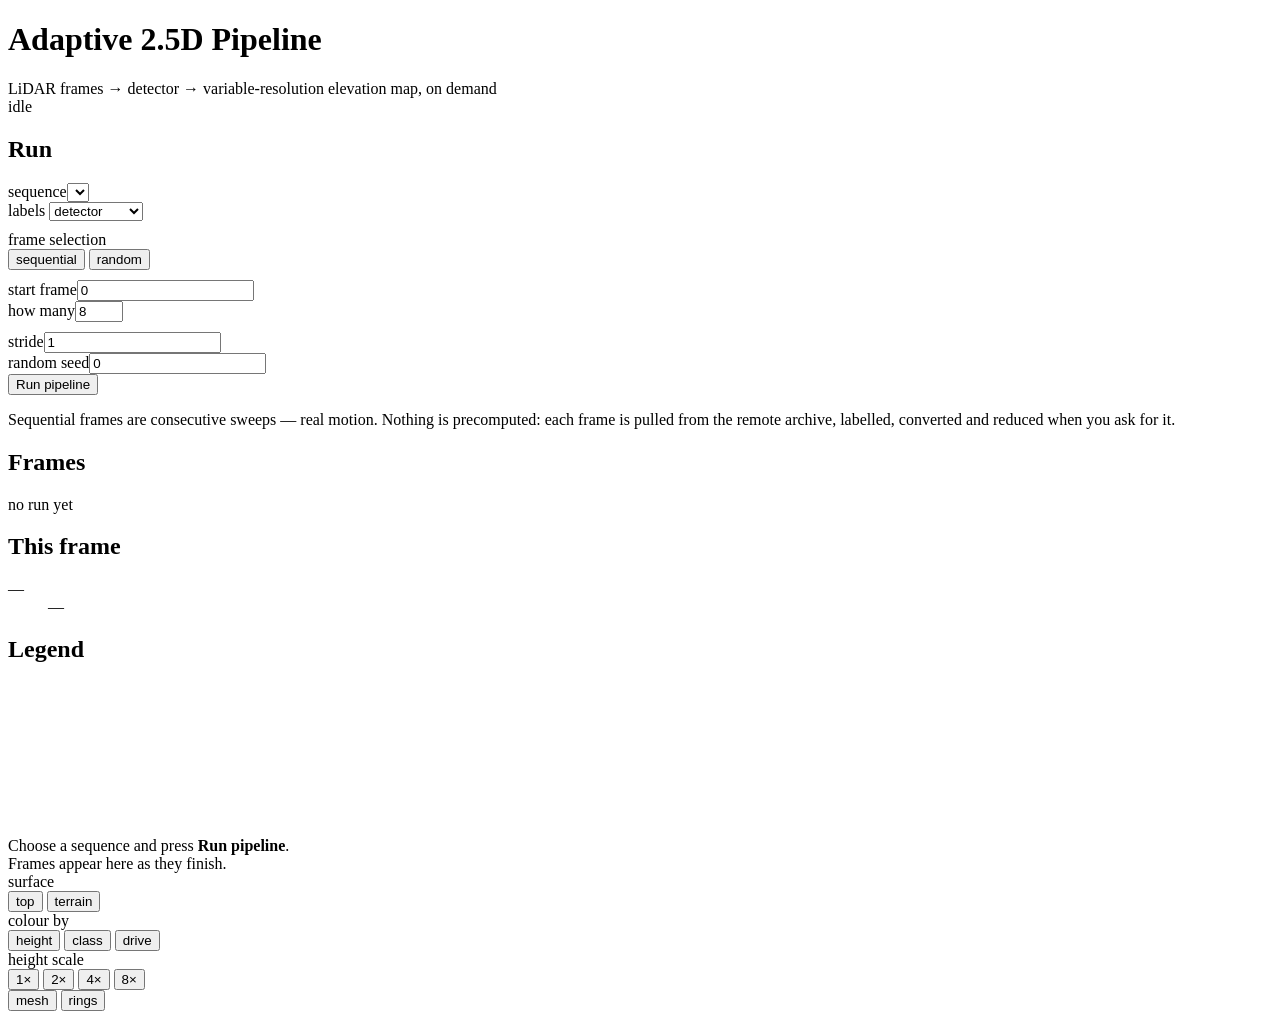
==== web/index.html @ c582e64b "Initial Mapping" ====
<!doctype html>
<meta charset="utf-8">
<meta name="viewport" content="width=device-width,initial-scale=1">
<title>Adaptive 2.5D Pipeline</title>
<link rel="preconnect" href="https://fonts.gstatic.com" crossorigin>
<link rel="stylesheet" href="https://fonts.googleapis.com/css2?family=IBM+Plex+Mono:wght@400;500;600&family=IBM+Plex+Sans:wght@400;500;600;700&display=swap">
<link rel="stylesheet" href="/style.css">

<div class="app">
  <header>
    <div>
      <h1>Adaptive 2.5D Pipeline</h1>
      <div class="sub">LiDAR frames &rarr; detector &rarr; variable-resolution elevation map, on demand</div>
    </div>
    <div class="pill"><span class="dot" id="dot"></span><span id="state">idle</span></div>
  </header>

  <div class="body">
    <aside>
      <section>
        <h2>Run</h2>
        <div class="grid2">
          <div><label for="seq">sequence</label><select id="seq"></select></div>
          <div><label for="source">labels</label>
            <select id="source">
              <option value="model">detector</option>
              <option value="truth">ground truth</option>
            </select></div>
        </div>
        <div style="margin-top:10px"><label>frame selection</label>
          <div class="seg" id="mode">
            <button data-v="sequential" aria-pressed="true">sequential</button>
            <button data-v="random" aria-pressed="false">random</button>
          </div>
        </div>
        <div class="grid2" style="margin-top:10px">
          <div><label for="start">start frame</label><input id="start" type="number" value="0" min="0"></div>
          <div><label for="count">how many</label><input id="count" type="number" value="8" min="1" max="60"></div>
        </div>
        <div class="grid2" style="margin-top:10px">
          <div><label for="stride">stride</label><input id="stride" type="number" value="1" min="1"></div>
          <div><label for="seed">random seed</label><input id="seed" type="number" value="0" min="0"></div>
        </div>
        <button class="run" id="go">Run pipeline</button>
        <button class="ghost" id="stop" hidden>Cancel</button>
        <p class="note" id="hint">Sequential frames are consecutive sweeps &mdash; real motion.
          Nothing is precomputed: each frame is pulled from the remote archive,
          labelled, converted and reduced when you ask for it.</p>
        <div class="err" id="err"></div>
      </section>

      <section>
        <h2>Frames</h2>
        <div class="strip" id="strip"></div>
        <p class="note" id="prog">no run yet</p>
      </section>

      <section>
        <h2>This frame</h2>
        <dl id="kv"><dt>&mdash;</dt><dd>&mdash;</dd></dl>
      </section>

      <section>
        <h2>Legend</h2>
        <div id="legend"></div>
      </section>
    </aside>

    <div class="stage">
      <canvas id="view"></canvas>
      <div class="empty" id="empty">Choose a sequence and press <b>Run pipeline</b>.<br>
        Frames appear here as they finish.</div>
      <div class="tag" id="tagL" hidden></div>
      <div class="tag b" id="tagB" hidden></div>

      <div class="float opts">
        <div><label>surface</label>
          <div class="seg" id="src">
            <button data-v="ztop" aria-pressed="true">top</button>
            <button data-v="zgnd" aria-pressed="false">terrain</button>
          </div></div>
        <div><label>colour by</label>
          <div class="seg" id="paint">
            <button data-v="height" aria-pressed="true">height</button>
            <button data-v="cls" aria-pressed="false">class</button>
            <button data-v="trav" aria-pressed="false">drive</button>
          </div></div>
        <div><label>height scale</label>
          <div class="seg" id="vex">
            <button data-v="1" aria-pressed="false">1&times;</button>
            <button data-v="2" aria-pressed="true">2&times;</button>
            <button data-v="4" aria-pressed="false">4&times;</button>
            <button data-v="8" aria-pressed="false">8&times;</button>
          </div></div>
        <div class="seg" id="toggles">
          <button data-v="mesh" aria-pressed="true">mesh</button>
          <button data-v="rings" aria-pressed="true">rings</button>
        </div>
      </div>

      <div class="float transport" id="transport" hidden>
        <button id="prev">&#9664;</button>
        <button class="play" id="play">Play</button>
        <button id="next">&#9654;</button>
        <input type="range" id="scrub" min="0" max="0" value="0">
        <span class="mono" id="fnum" style="font-size:11.5px;min-width:74px"></span>
      </div>
    </div>
  </div>
</div>
<script src="/app.js"></script>
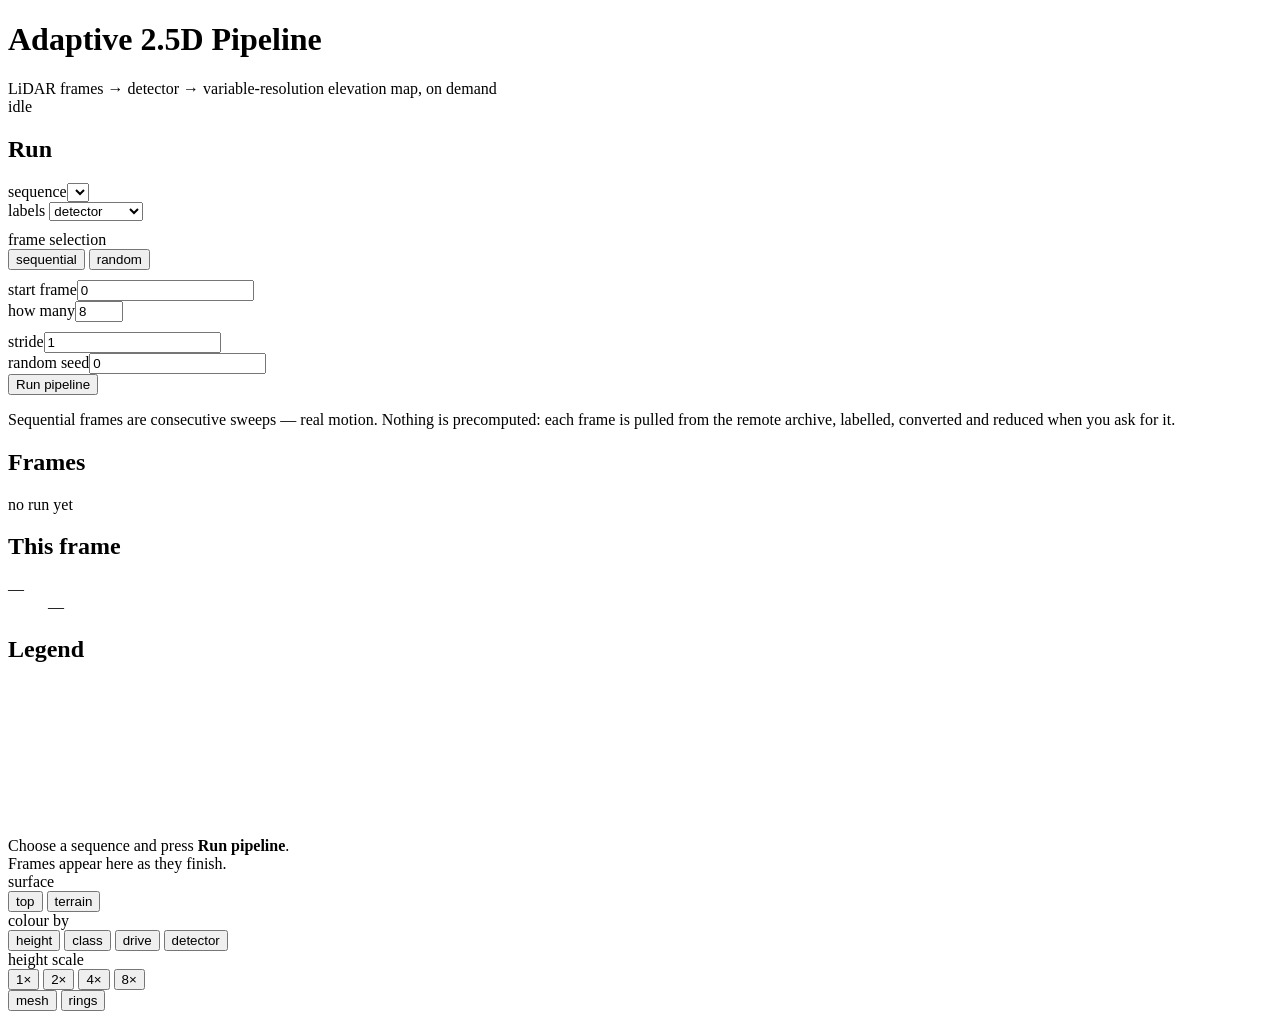
==== commit ab1da3ab: "uhjhsjh" ====
--- a/web/index.html
+++ b/web/index.html
@@ -84,6 +84,7 @@
             <button data-v="height" aria-pressed="true">height</button>
             <button data-v="cls" aria-pressed="false">class</button>
             <button data-v="trav" aria-pressed="false">drive</button>
+            <button data-v="det" aria-pressed="false">detector</button>
           </div></div>
         <div><label>height scale</label>
           <div class="seg" id="vex">
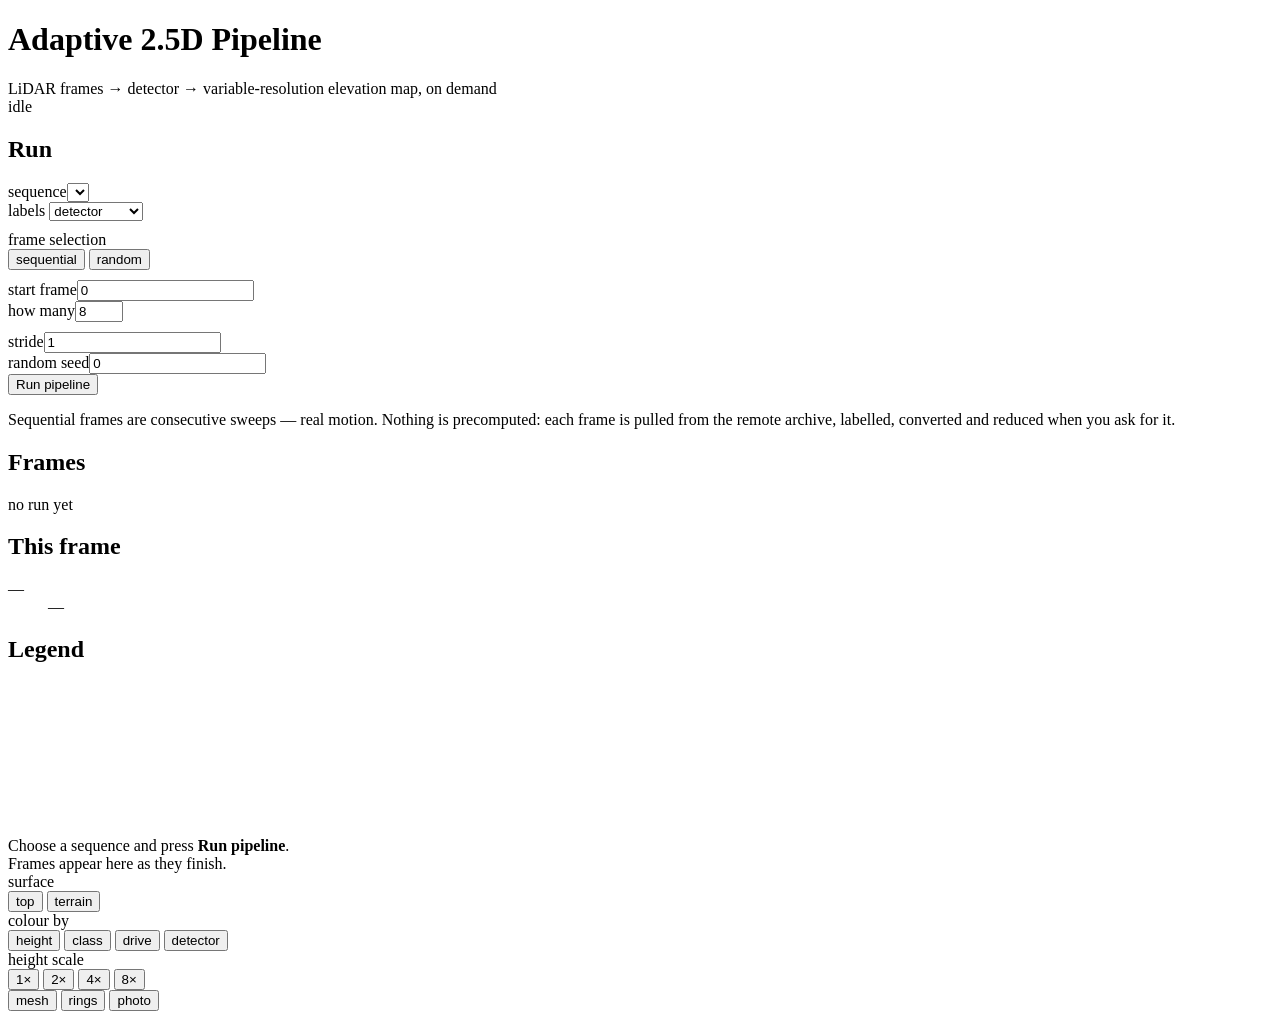
==== commit d1b43173: "add images" ====
--- a/web/index.html
+++ b/web/index.html
@@ -96,8 +96,15 @@
         <div class="seg" id="toggles">
           <button data-v="mesh" aria-pressed="true">mesh</button>
           <button data-v="rings" aria-pressed="true">rings</button>
+          <button data-v="camera" aria-pressed="true">photo</button>
         </div>
       </div>
+
+      <figure class="float cam" id="cam" hidden>
+        <img id="camimg" alt="the scene this sweep was taken in">
+        <figcaption>left colour camera &mdash; forward only, about 90&deg;.
+          The map is the full 360&deg;, so this is roughly one quadrant of it.</figcaption>
+      </figure>
 
       <div class="float transport" id="transport" hidden>
         <button id="prev">&#9664;</button>
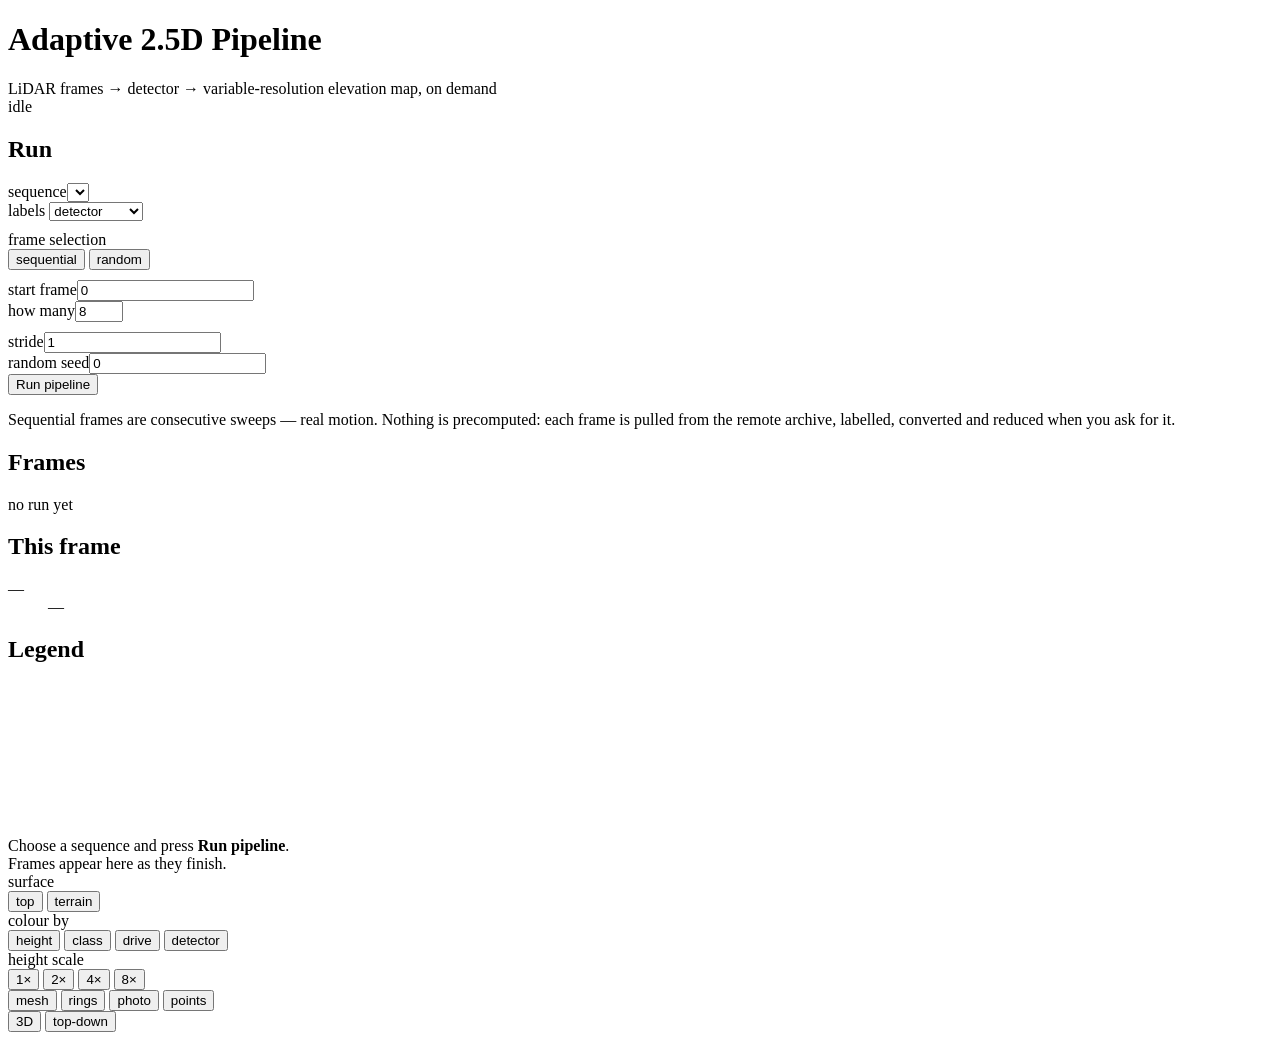
==== commit dc5ca655: "add overlay" ====
--- a/web/index.html
+++ b/web/index.html
@@ -97,13 +97,23 @@
           <button data-v="mesh" aria-pressed="true">mesh</button>
           <button data-v="rings" aria-pressed="true">rings</button>
           <button data-v="camera" aria-pressed="true">photo</button>
+          <button data-v="proj" aria-pressed="true">points</button>
+        </div>
+        <div class="seg" id="angle">
+          <button data-v="tilt" aria-pressed="true">3D</button>
+          <button data-v="top" aria-pressed="false">top&#8209;down</button>
         </div>
       </div>
 
       <figure class="float cam" id="cam" hidden>
-        <img id="camimg" alt="the scene this sweep was taken in">
-        <figcaption>left colour camera &mdash; forward only, about 90&deg;.
-          The map is the full 360&deg;, so this is roughly one quadrant of it.</figcaption>
+        <div class="camwrap">
+          <img id="camimg" alt="the scene this sweep was taken in">
+          <canvas id="camov"></canvas>
+        </div>
+        <figcaption>left colour camera. KITTI has no rear or side camera &mdash; all
+          four of its images are one forward stereo rig &mdash; so this covers the
+          dashed wedge on the map and nothing else.
+          <span id="projn"></span></figcaption>
       </figure>
 
       <div class="float transport" id="transport" hidden>
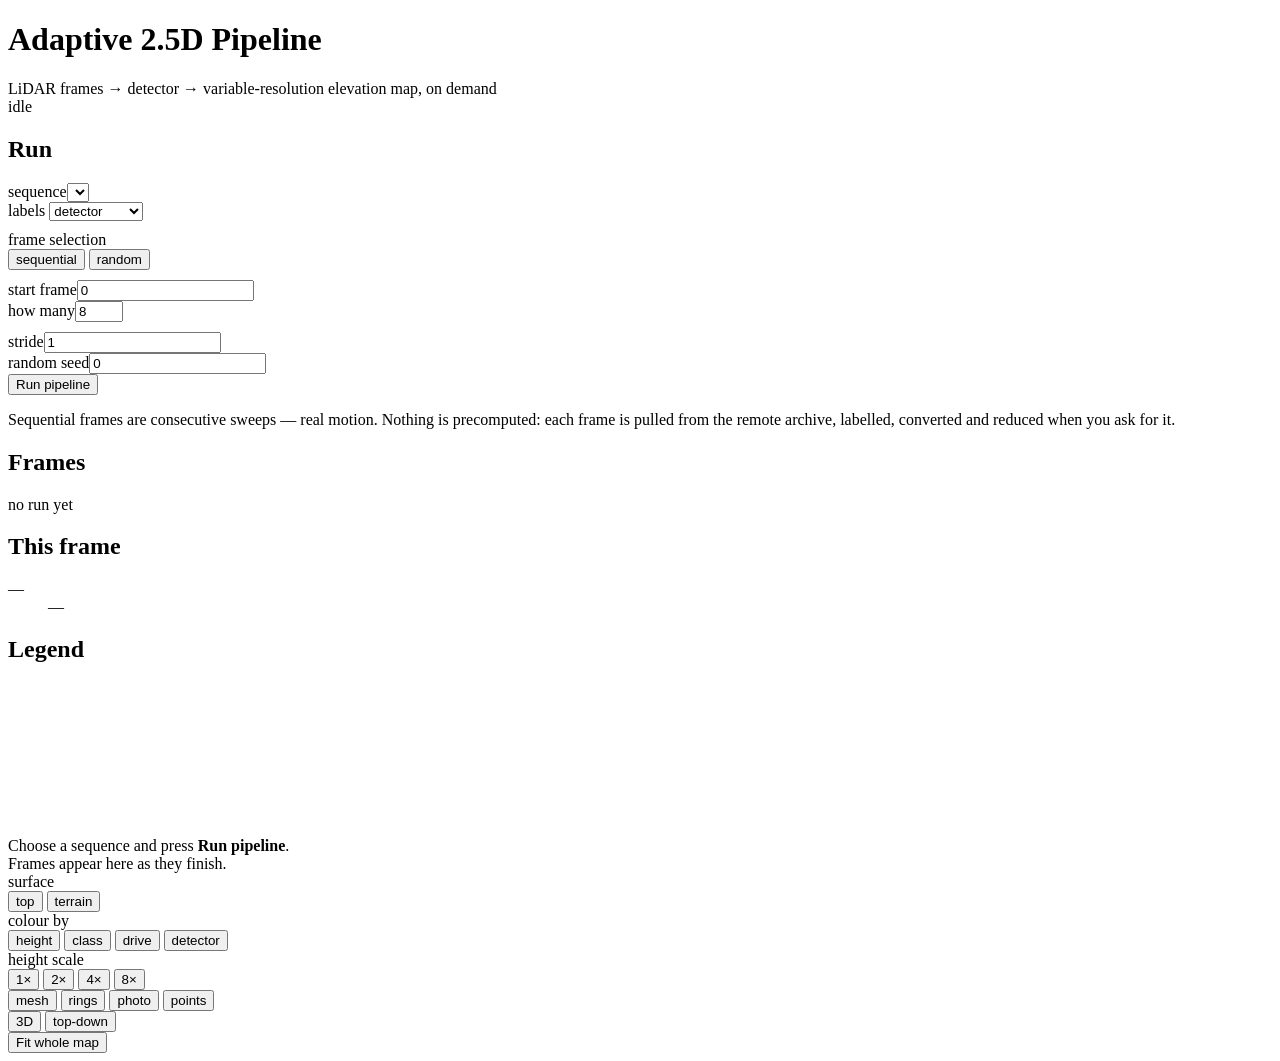
==== commit 226aa3f8: "add all 4 quadrants" ====
--- a/web/index.html
+++ b/web/index.html
@@ -103,6 +103,8 @@
           <button data-v="tilt" aria-pressed="true">3D</button>
           <button data-v="top" aria-pressed="false">top&#8209;down</button>
         </div>
+        <button class="fitbtn" id="fitbtn" title="frame the whole map (f)">
+          Fit whole map</button>
       </div>
 
       <figure class="float cam" id="cam" hidden>
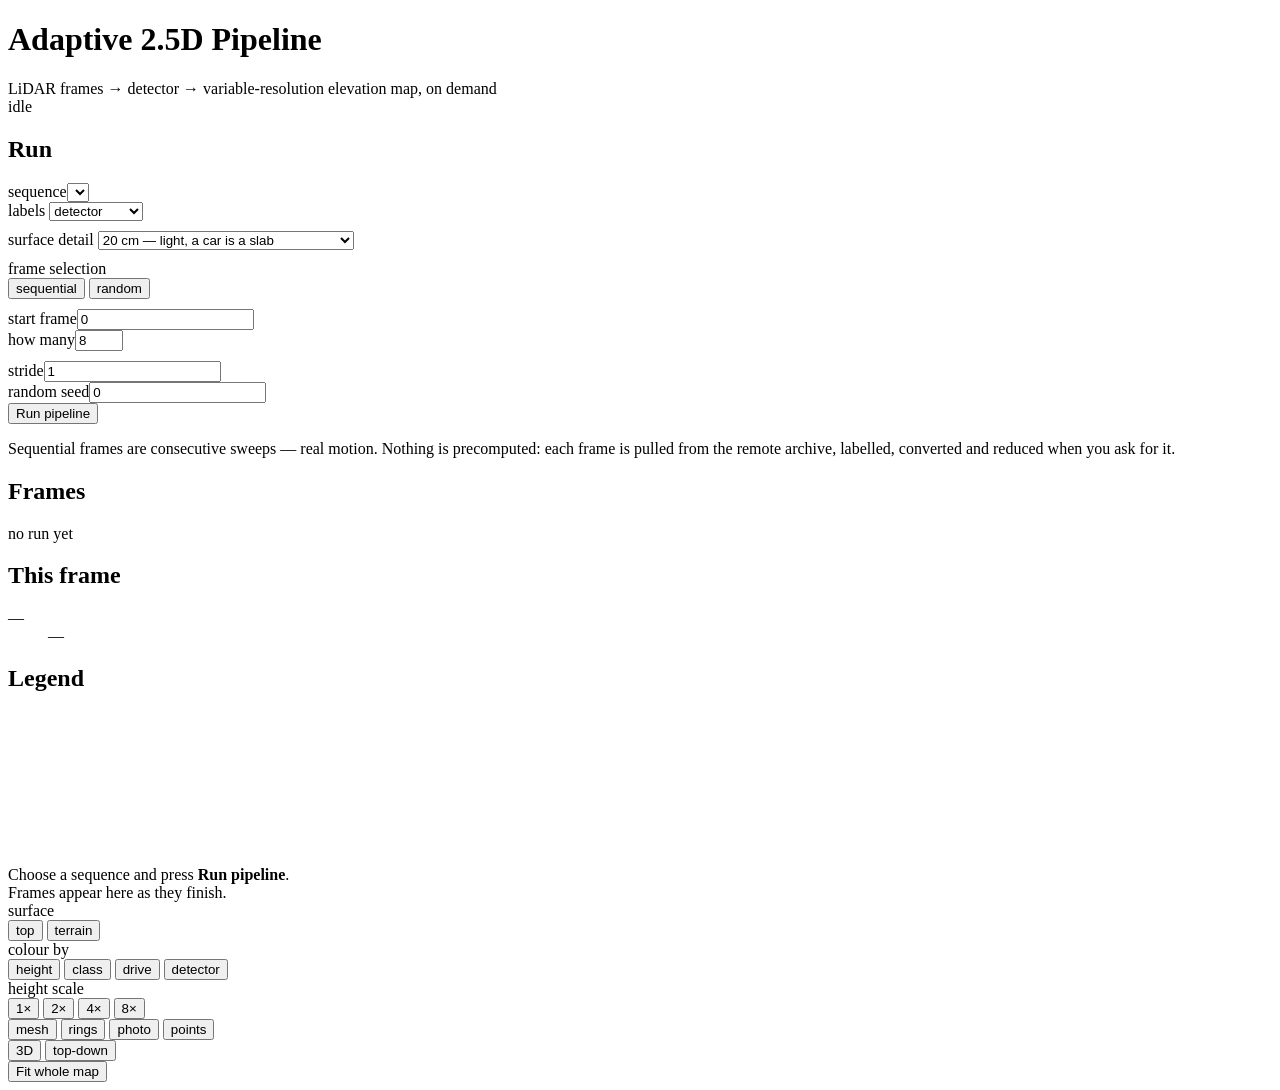
==== commit 1e6e4749: "add smootheining." ====
--- a/web/index.html
+++ b/web/index.html
@@ -26,6 +26,13 @@
               <option value="model">detector</option>
               <option value="truth">ground truth</option>
             </select></div>
+        </div>
+        <div style="margin-top:10px"><label for="detail">surface detail</label>
+          <select id="detail">
+            <option value="4">20 cm  — light, a car is a slab</option>
+            <option value="2">10 cm  — 4x payload, cars take shape</option>
+            <option value="1">5 cm   — 15x payload, full grid resolution</option>
+          </select>
         </div>
         <div style="margin-top:10px"><label>frame selection</label>
           <div class="seg" id="mode">
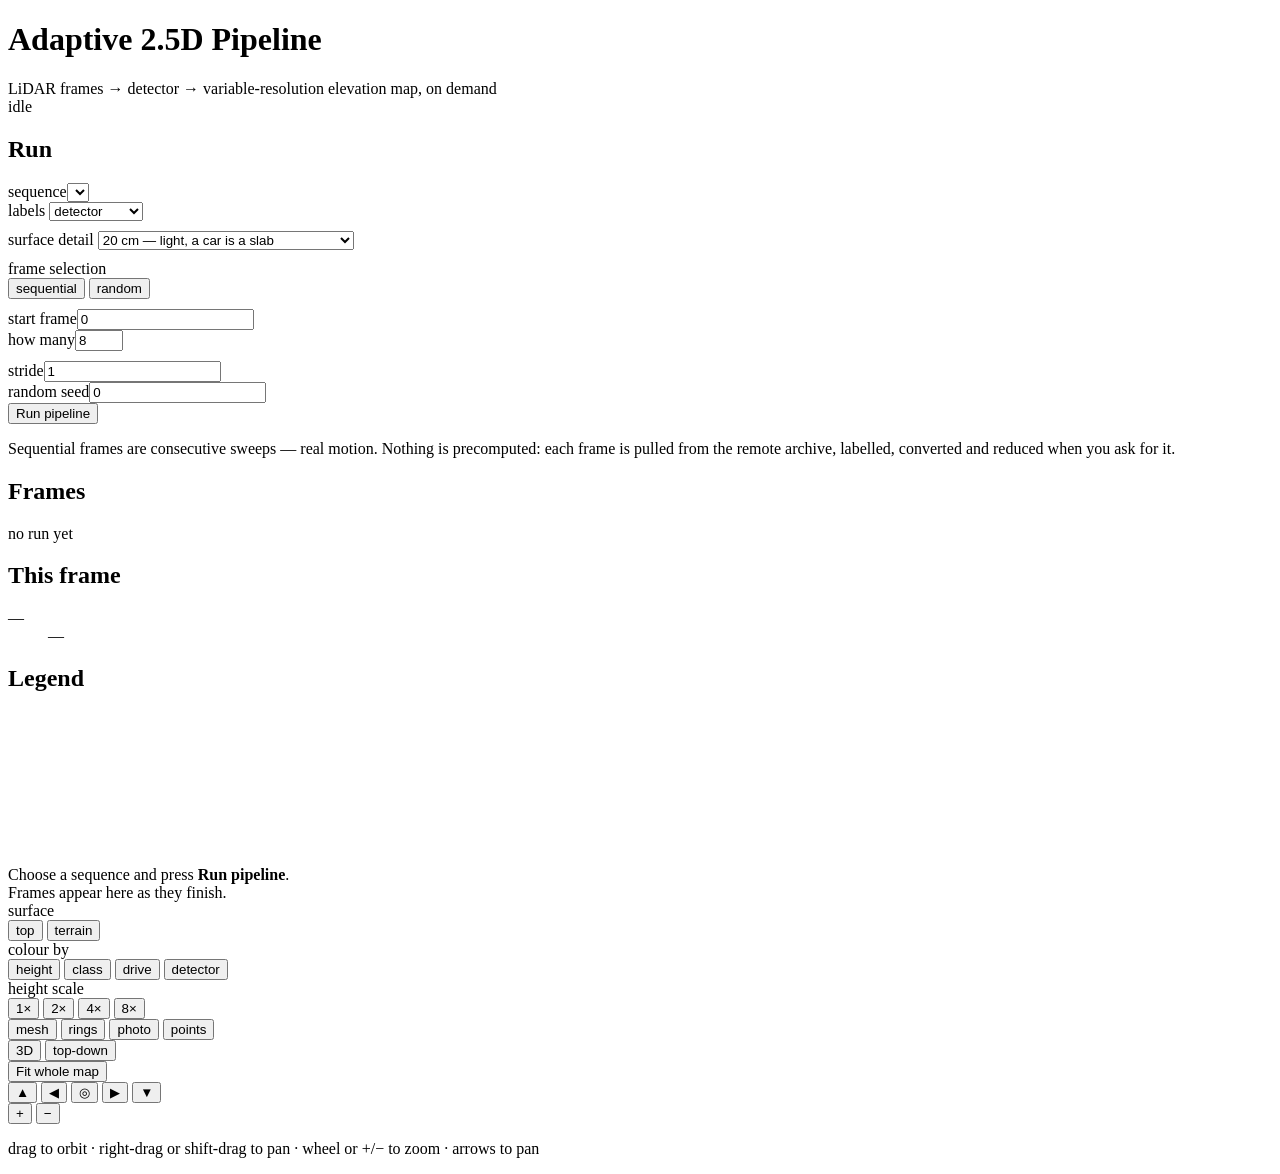
==== commit 48d6fa03: "Improve UX" ====
--- a/web/index.html
+++ b/web/index.html
@@ -114,6 +114,22 @@
           Fit whole map</button>
       </div>
 
+      <div class="float nav" id="nav">
+        <div class="pad">
+          <button data-pan="0,-1"  title="pan up (arrow up)">&#9650;</button>
+          <button data-pan="-1,0"  title="pan left (arrow left)">&#9664;</button>
+          <button data-pan="0,0"   title="fit whole map (f)" class="mid">&#9678;</button>
+          <button data-pan="1,0"   title="pan right (arrow right)">&#9654;</button>
+          <button data-pan="0,1"   title="pan down (arrow down)">&#9660;</button>
+        </div>
+        <div class="zoom">
+          <button data-zoom="1"  title="zoom in (+)">&#43;</button>
+          <button data-zoom="-1" title="zoom out (&minus;)">&minus;</button>
+        </div>
+        <p class="hint2">drag to orbit &middot; right&#8209;drag or shift&#8209;drag to pan
+          &middot; wheel or &#43;/&minus; to zoom &middot; arrows to pan</p>
+      </div>
+
       <figure class="float cam" id="cam" hidden>
         <div class="camwrap">
           <img id="camimg" alt="the scene this sweep was taken in">
